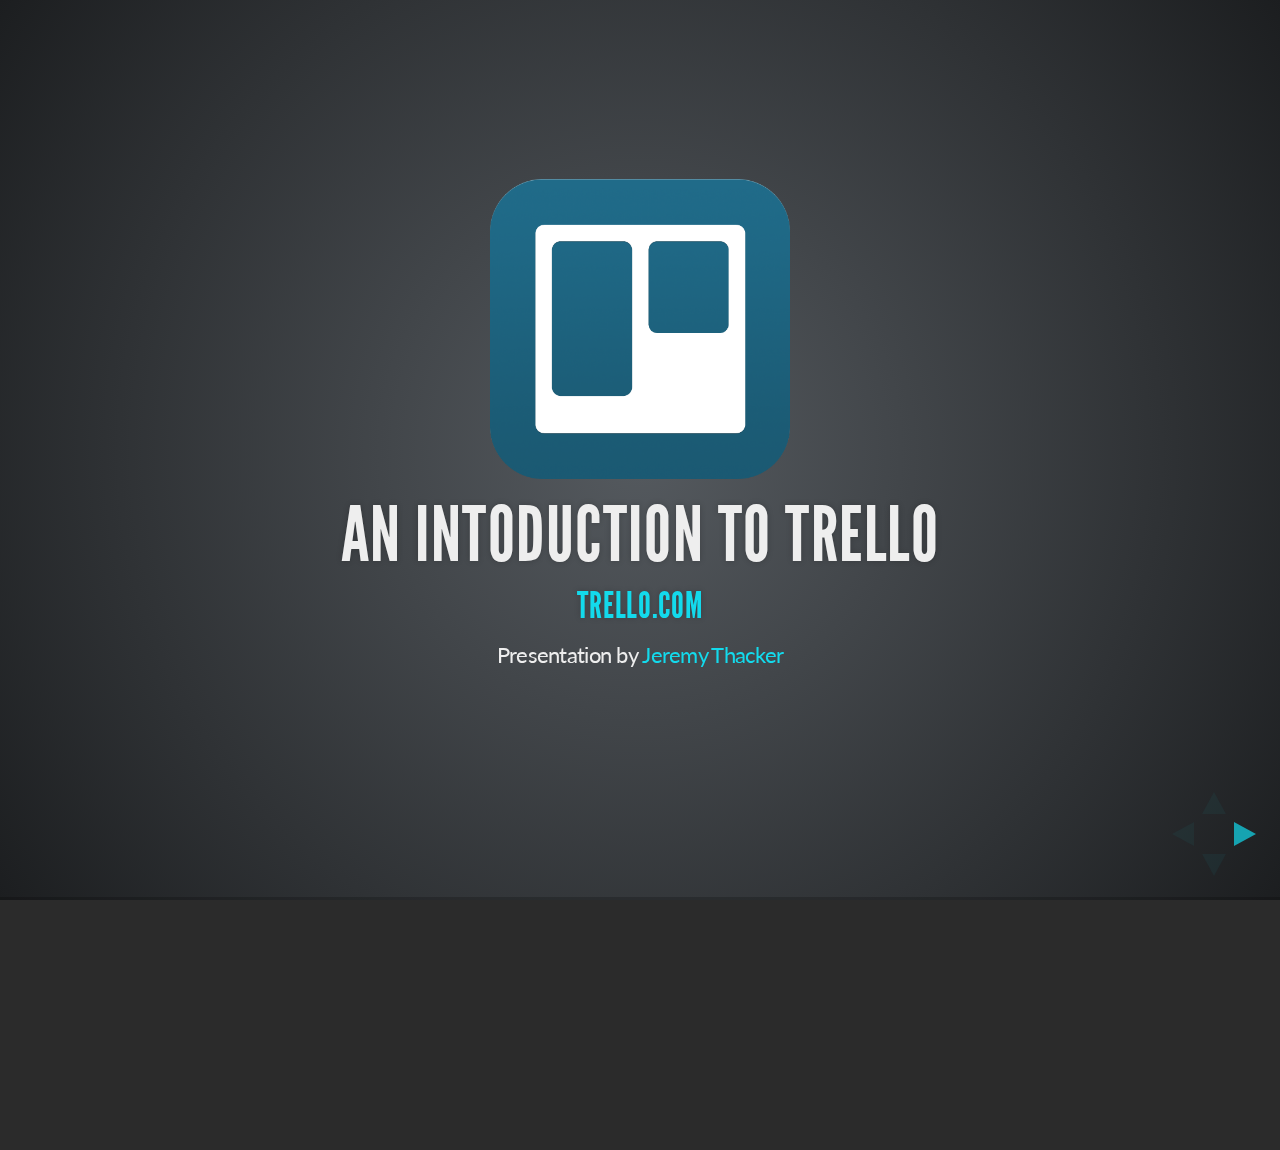
==== trello/index.html @ 20d20e0a "Adds Trello presentation" ====
<!doctype html>
<html lang="en">

	<head>
		<meta charset="utf-8">

		<title>Trello</title>

		<meta name="description" content="An introduction to Trello">
		<meta name="author" content="Jeremy Thacker">

		<meta name="apple-mobile-web-app-capable" content="yes" />
		<meta name="apple-mobile-web-app-status-bar-style" content="black-translucent" />

		<meta name="viewport" content="width=device-width, initial-scale=1.0, maximum-scale=1.0, user-scalable=no">

		<link rel="stylesheet" href="css/reveal.min.css">
		<link rel="stylesheet" href="css/theme/default.css" id="theme">
        <link rel="stylesheet" href="css/trello.css">

		<!-- For syntax highlighting -->
		<link rel="stylesheet" href="lib/css/zenburn.css">

		<!-- If the query includes 'print-pdf', use the PDF print sheet -->
		<script>
			document.write( '<link rel="stylesheet" href="css/print/' + ( window.location.search.match( /print-pdf/gi ) ? 'pdf' : 'paper' ) + '.css" type="text/css" media="print">' );
		</script>

		<!--[if lt IE 9]>
		<script src="lib/js/html5shiv.js"></script>
		<![endif]-->
	</head>

	<body>

		<div class="reveal">

			<!-- Any section element inside of this container is displayed as a slide -->
			<div class="slides">
				<section>
                    <img class="main-title-image" src="images/trello-icon.png" title="Trello" alt="Trello" />
                    <h2>An intoduction to Trello</h2>
					<h4><a href="http://trello.com">trello.com</a></h4>
					<p>
						<small>
                            Presentation by <a href="mailto:thackerj@uci.edu">Jeremy Thacker</a>
                        </small>
					</p>
				</section>

				<section>
					<h2>Overview</h2>
					<ul>
                        <li>
                            <span>Introduction</span>
                            <ul>
                                <li>What's Agile?</li>
                                <li>What's Trello?</li>
                            </ul>
                        </li>
                        <li>
                            Digging Deeper
                            <ul>
                                <li>Scrum</li>
                                <li>The AWT Process</li>
                                <li>Non-collaborative</li>
                            </ul>
                        </li>
                        <li>Questions</li>
                    </ul>
				</section>

                <section>
                    <h2>Agile Development</h2>
                    <h3 class="highlight">Values</h3>
                    <ul>
                        <li>Adaptable</li>
                        <li>Collaborative</li>
                        <li>Communicative</li>
                        <li>Fast moving</li>
                        <li>Transparent</li>
                        <li>Keep it simple</li>
                    </ul>
                </section>

                <section>
                    <section>
                        <h2>Trello</h2>
                        <img src="images/trello-about.png" title="About Trello" alt="About Trello" />
                    </section>

                    <section>
                        <h2>Trello</h2>
                        <a href="https://trello.com/b/Xhb2iILA/waterfall" title="To Trello!" target="_blank">Learn by doing</a>
                    </section>
                </section>

				<section>
                    <section>
                        <h2>Scrum</h2>
                        <h3 class="highlight">Processes</h3>
                        <ul>
                            <li>Product Backlog</li>
                            <li>Product Backlog Items</li>
                            <li>Acceptance Criteria</li>
                            <li>Sprint</li>
                            <li>Retrospective</li>
                        </ul>
                    </section>
                    <section>
                        <img src="images/scrum-process.png" title="Scrum Processs" alt="Scrum Process" />
                    </section>
                    <section>
                        <img src="images/ask-me-about-scrum.png" title="Ask me about Scrum" alt="Ask me about Scrum" />
                    </section>
				</section>

                <section>
                    <h2>The AWT Process</h2>
                    <a href="https://trello.com/b/NECbn3dH/eee-inbox" title="More demos!" alt="EEE Inbox" target="_blank">To Trello!</a>
                </section>

			</div>

		</div>

		<script src="lib/js/head.min.js"></script>
		<script src="js/reveal.min.js"></script>

		<script>

			// Full list of configuration options available here:
			// https://github.com/hakimel/reveal.js#configuration
			Reveal.initialize({
				controls: true,
				progress: true,
				history: true,
				center: true,

				theme: Reveal.getQueryHash().theme, // available themes are in /css/theme
				transition: Reveal.getQueryHash().transition || 'default', // default/cube/page/concave/zoom/linear/fade/none

				// Parallax scrolling
				// parallaxBackgroundImage: 'https://s3.amazonaws.com/hakim-static/reveal-js/reveal-parallax-1.jpg',
				// parallaxBackgroundSize: '2100px 900px',

				// Optional libraries used to extend on reveal.js
				dependencies: [
					{ src: 'lib/js/classList.js', condition: function() { return !document.body.classList; } },
					{ src: 'plugin/markdown/marked.js', condition: function() { return !!document.querySelector( '[data-markdown]' ); } },
					{ src: 'plugin/markdown/markdown.js', condition: function() { return !!document.querySelector( '[data-markdown]' ); } },
					{ src: 'plugin/highlight/highlight.js', async: true, callback: function() { hljs.initHighlightingOnLoad(); } },
					{ src: 'plugin/zoom-js/zoom.js', async: true, condition: function() { return !!document.body.classList; } },
					{ src: 'plugin/notes/notes.js', async: true, condition: function() { return !!document.body.classList; } }
				]
			});

		</script>

	</body>
</html>
---- trello/css/theme/default.css ----
@import url(https://fonts.googleapis.com/css?family=Lato:400,700,400italic,700italic);
/**
 * Default theme for reveal.js.
 *
 * Copyright (C) 2011-2012 Hakim El Hattab, http://hakim.se
 */
@font-face {
  font-family: 'League Gothic';
  src: url("../../lib/font/league_gothic-webfont.eot");
  src: url("../../lib/font/league_gothic-webfont.eot?#iefix") format("embedded-opentype"), url("../../lib/font/league_gothic-webfont.woff") format("woff"), url("../../lib/font/league_gothic-webfont.ttf") format("truetype"), url("../../lib/font/league_gothic-webfont.svg#LeagueGothicRegular") format("svg");
  font-weight: normal;
  font-style: normal; }

/*********************************************
 * GLOBAL STYLES
 *********************************************/
body {
  background: #1c1e20;
  background: -moz-radial-gradient(center, circle cover, #555a5f 0%, #1c1e20 100%);
  background: -webkit-gradient(radial, center center, 0px, center center, 100%, color-stop(0%, #555a5f), color-stop(100%, #1c1e20));
  background: -webkit-radial-gradient(center, circle cover, #555a5f 0%, #1c1e20 100%);
  background: -o-radial-gradient(center, circle cover, #555a5f 0%, #1c1e20 100%);
  background: -ms-radial-gradient(center, circle cover, #555a5f 0%, #1c1e20 100%);
  background: radial-gradient(center, circle cover, #555a5f 0%, #1c1e20 100%);
  background-color: #2b2b2b; }

.reveal {
  font-family: "Lato", sans-serif;
  font-size: 36px;
  font-weight: normal;
  letter-spacing: -0.02em;
  color: #eeeeee; }

::selection {
  color: white;
  background: #ff5e99;
  text-shadow: none; }

/*********************************************
 * HEADERS
 *********************************************/
.reveal h1,
.reveal h2,
.reveal h3,
.reveal h4,
.reveal h5,
.reveal h6 {
  margin: 0 0 20px 0;
  color: #eeeeee;
  font-family: "League Gothic", Impact, sans-serif;
  line-height: 0.9em;
  letter-spacing: 0.02em;
  text-transform: uppercase;
  text-shadow: 0px 0px 6px rgba(0, 0, 0, 0.2); }

.reveal h1 {
  text-shadow: 0 1px 0 #cccccc, 0 2px 0 #c9c9c9, 0 3px 0 #bbbbbb, 0 4px 0 #b9b9b9, 0 5px 0 #aaaaaa, 0 6px 1px rgba(0, 0, 0, 0.1), 0 0 5px rgba(0, 0, 0, 0.1), 0 1px 3px rgba(0, 0, 0, 0.3), 0 3px 5px rgba(0, 0, 0, 0.2), 0 5px 10px rgba(0, 0, 0, 0.25), 0 20px 20px rgba(0, 0, 0, 0.15); }

/*********************************************
 * LINKS
 *********************************************/
.reveal a:not(.image) {
  color: #13daec;
  text-decoration: none;
  -webkit-transition: color .15s ease;
  -moz-transition: color .15s ease;
  -ms-transition: color .15s ease;
  -o-transition: color .15s ease;
  transition: color .15s ease; }

.reveal a:not(.image):hover {
  color: #71e9f4;
  text-shadow: none;
  border: none; }

.reveal .roll span:after {
  color: #fff;
  background: #0d99a5; }

/*********************************************
 * IMAGES
 *********************************************/
.reveal section img {
  margin: 15px 0px;
  background: rgba(255, 255, 255, 0.12);
  border: 4px solid #eeeeee;
  box-shadow: 0 0 10px rgba(0, 0, 0, 0.15);
  -webkit-transition: all .2s linear;
  -moz-transition: all .2s linear;
  -ms-transition: all .2s linear;
  -o-transition: all .2s linear;
  transition: all .2s linear; }

.reveal a:hover img {
  background: rgba(255, 255, 255, 0.2);
  border-color: #13daec;
  box-shadow: 0 0 20px rgba(0, 0, 0, 0.55); }

/*********************************************
 * NAVIGATION CONTROLS
 *********************************************/
.reveal .controls div.navigate-left,
.reveal .controls div.navigate-left.enabled {
  border-right-color: #13daec; }

.reveal .controls div.navigate-right,
.reveal .controls div.navigate-right.enabled {
  border-left-color: #13daec; }

.reveal .controls div.navigate-up,
.reveal .controls div.navigate-up.enabled {
  border-bottom-color: #13daec; }

.reveal .controls div.navigate-down,
.reveal .controls div.navigate-down.enabled {
  border-top-color: #13daec; }

.reveal .controls div.navigate-left.enabled:hover {
  border-right-color: #71e9f4; }

.reveal .controls div.navigate-right.enabled:hover {
  border-left-color: #71e9f4; }

.reveal .controls div.navigate-up.enabled:hover {
  border-bottom-color: #71e9f4; }

.reveal .controls div.navigate-down.enabled:hover {
  border-top-color: #71e9f4; }

/*********************************************
 * PROGRESS BAR
 *********************************************/
.reveal .progress {
  background: rgba(0, 0, 0, 0.2); }

.reveal .progress span {
  background: #13daec;
  -webkit-transition: width 800ms cubic-bezier(0.26, 0.86, 0.44, 0.985);
  -moz-transition: width 800ms cubic-bezier(0.26, 0.86, 0.44, 0.985);
  -ms-transition: width 800ms cubic-bezier(0.26, 0.86, 0.44, 0.985);
  -o-transition: width 800ms cubic-bezier(0.26, 0.86, 0.44, 0.985);
  transition: width 800ms cubic-bezier(0.26, 0.86, 0.44, 0.985); }

/*********************************************
 * SLIDE NUMBER
 *********************************************/
.reveal .slide-number {
  color: #13daec; }
---- trello/css/trello.css ----
.reveal section img.main-title-image {
    border: none;
    background-color: transparent;
    box-shadow: none;
    width: 300px;
    height: auto;
}

.reveal label {
    vertical-align: top;
    padding-right: 10px;
}

.highlight {
    color: #D9AC23 !important;
}
---- trello/lib/css/zenburn.css ----
/*

Zenburn style from voldmar.ru (c) Vladimir Epifanov <voldmar@voldmar.ru>
based on dark.css by Ivan Sagalaev

*/

pre code {
  display: block; padding: 0.5em;
  background: #3F3F3F;
  color: #DCDCDC;
}

pre .keyword,
pre .tag,
pre .css .class,
pre .css .id,
pre .lisp .title,
pre .nginx .title,
pre .request,
pre .status,
pre .clojure .attribute {
  color: #E3CEAB;
}

pre .django .template_tag,
pre .django .variable,
pre .django .filter .argument {
  color: #DCDCDC;
}

pre .number,
pre .date {
  color: #8CD0D3;
}

pre .dos .envvar,
pre .dos .stream,
pre .variable,
pre .apache .sqbracket {
  color: #EFDCBC;
}

pre .dos .flow,
pre .diff .change,
pre .python .exception,
pre .python .built_in,
pre .literal,
pre .tex .special {
  color: #EFEFAF;
}

pre .diff .chunk,
pre .subst {
  color: #8F8F8F;
}

pre .dos .keyword,
pre .python .decorator,
pre .title,
pre .haskell .type,
pre .diff .header,
pre .ruby .class .parent,
pre .apache .tag,
pre .nginx .built_in,
pre .tex .command,
pre .prompt {
    color: #efef8f;
}

pre .dos .winutils,
pre .ruby .symbol,
pre .ruby .symbol .string,
pre .ruby .string {
  color: #DCA3A3;
}

pre .diff .deletion,
pre .string,
pre .tag .value,
pre .preprocessor,
pre .built_in,
pre .sql .aggregate,
pre .javadoc,
pre .smalltalk .class,
pre .smalltalk .localvars,
pre .smalltalk .array,
pre .css .rules .value,
pre .attr_selector,
pre .pseudo,
pre .apache .cbracket,
pre .tex .formula {
  color: #CC9393;
}

pre .shebang,
pre .diff .addition,
pre .comment,
pre .java .annotation,
pre .template_comment,
pre .pi,
pre .doctype {
  color: #7F9F7F;
}

pre .coffeescript .javascript,
pre .javascript .xml,
pre .tex .formula,
pre .xml .javascript,
pre .xml .vbscript,
pre .xml .css,
pre .xml .cdata {
  opacity: 0.5;
}
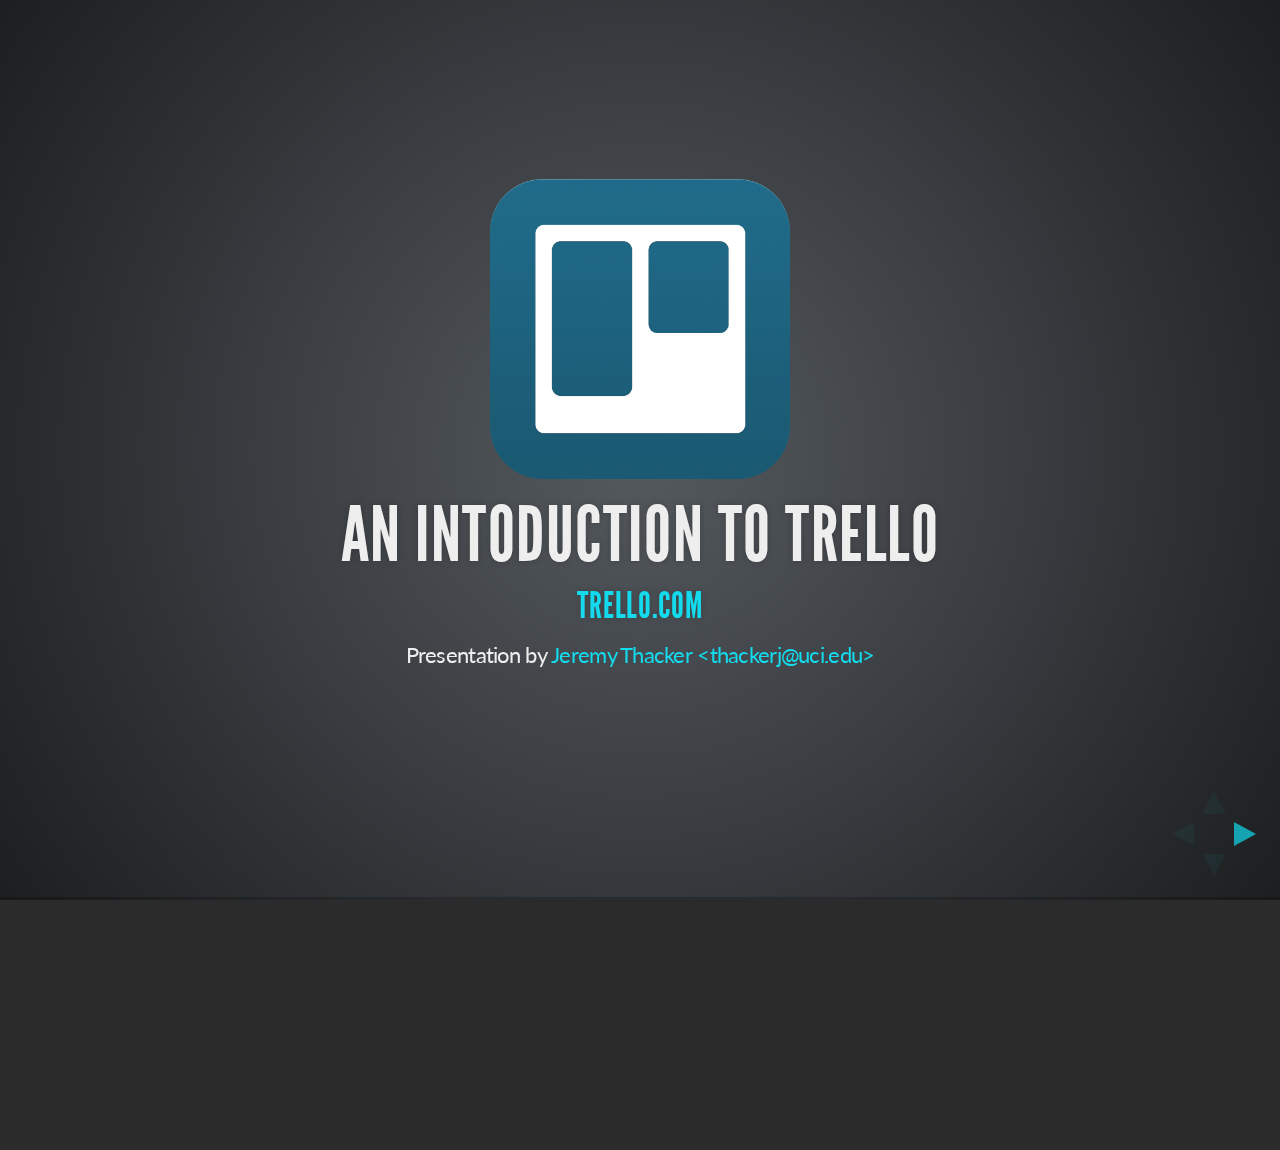
==== commit 46a59898: "Updates to SAS Trello presentation" ====
--- a/trello/index.html
+++ b/trello/index.html
@@ -4,7 +4,7 @@
 	<head>
 		<meta charset="utf-8">
 
-		<title>Trello</title>
+		<title>SAS - Trello</title>
 
 		<meta name="description" content="An introduction to Trello">
 		<meta name="author" content="Jeremy Thacker">
@@ -43,7 +43,7 @@
 					<h4><a href="http://trello.com">trello.com</a></h4>
 					<p>
 						<small>
-                            Presentation by <a href="mailto:thackerj@uci.edu">Jeremy Thacker</a>
+                            Presentation by <a href="mailto:thackerj@uci.edu">Jeremy Thacker &lt;thackerj@uci.edu&gt;</a>
                         </small>
 					</p>
 				</section>
@@ -51,19 +51,12 @@
 				<section>
 					<h2>Overview</h2>
 					<ul>
-                        <li>
-                            <span>Introduction</span>
-                            <ul>
-                                <li>What's Agile?</li>
-                                <li>What's Trello?</li>
-                            </ul>
-                        </li>
-                        <li>
-                            Digging Deeper
+                        <li>Agile</li>
+                        <li>Trello</li>
+                        <li>AWT's Process
                             <ul>
                                 <li>Scrum</li>
-                                <li>The AWT Process</li>
-                                <li>Non-collaborative</li>
+                                <li>AWT's Trello Boards</li>
                             </ul>
                         </li>
                         <li>Questions</li>
@@ -71,16 +64,22 @@
 				</section>
 
                 <section>
-                    <h2>Agile Development</h2>
-                    <h3 class="highlight">Values</h3>
-                    <ul>
-                        <li>Adaptable</li>
-                        <li>Collaborative</li>
-                        <li>Communicative</li>
-                        <li>Fast moving</li>
-                        <li>Transparent</li>
-                        <li>Keep it simple</li>
-                    </ul>
+                    <section>
+                        <h2>Agile</h2>
+                        <h3 class="highlight">Values</h3>
+                        <ul>
+                            <li>Adaptable</li>
+                            <li>Collaborative</li>
+                            <li>Communicative</li>
+                            <li>Fast moving</li>
+                            <li>Transparent</li>
+                            <li>Simple</li>
+                        </ul>
+                    </section>
+                    <section>
+                        <h2>Agile</h2>
+                        <p>Retrospectives = constant process change</p>
+                    </section>
                 </section>
 
                 <section>
@@ -98,13 +97,28 @@
 				<section>
                     <section>
                         <h2>Scrum</h2>
+                        <p>An Agile framework</p>
+                    </section>
+                    <section>
+                        <h2>Scrum</h2>
+                        <h3 class="highlight">Artifacts</h3>
+                        <ul>
+                            <li>Product Backlog</li>
+                            <li>Product Backlog Items</li>j
+                            <li>Acceptance Criteria</li>
+                            <li>Definition of Done</li>
+                        </ul>
+                    </section>
+                    <section>
+                        <h2>Scrum</h2>
                         <h3 class="highlight">Processes</h3>
                         <ul>
-                            <li>Product Backlog</li>
-                            <li>Product Backlog Items</li>
-                            <li>Acceptance Criteria</li>
+                            <li>Inbox Sort *</li>
+                            <li>Backlog Refinement</li>
                             <li>Sprint</li>
-                            <li>Retrospective</li>
+                            <li>Sprint Planning</li>
+                            <li>Sprint Review</li>
+                            <li>Sprint Retrospective</li>
                         </ul>
                     </section>
                     <section>
